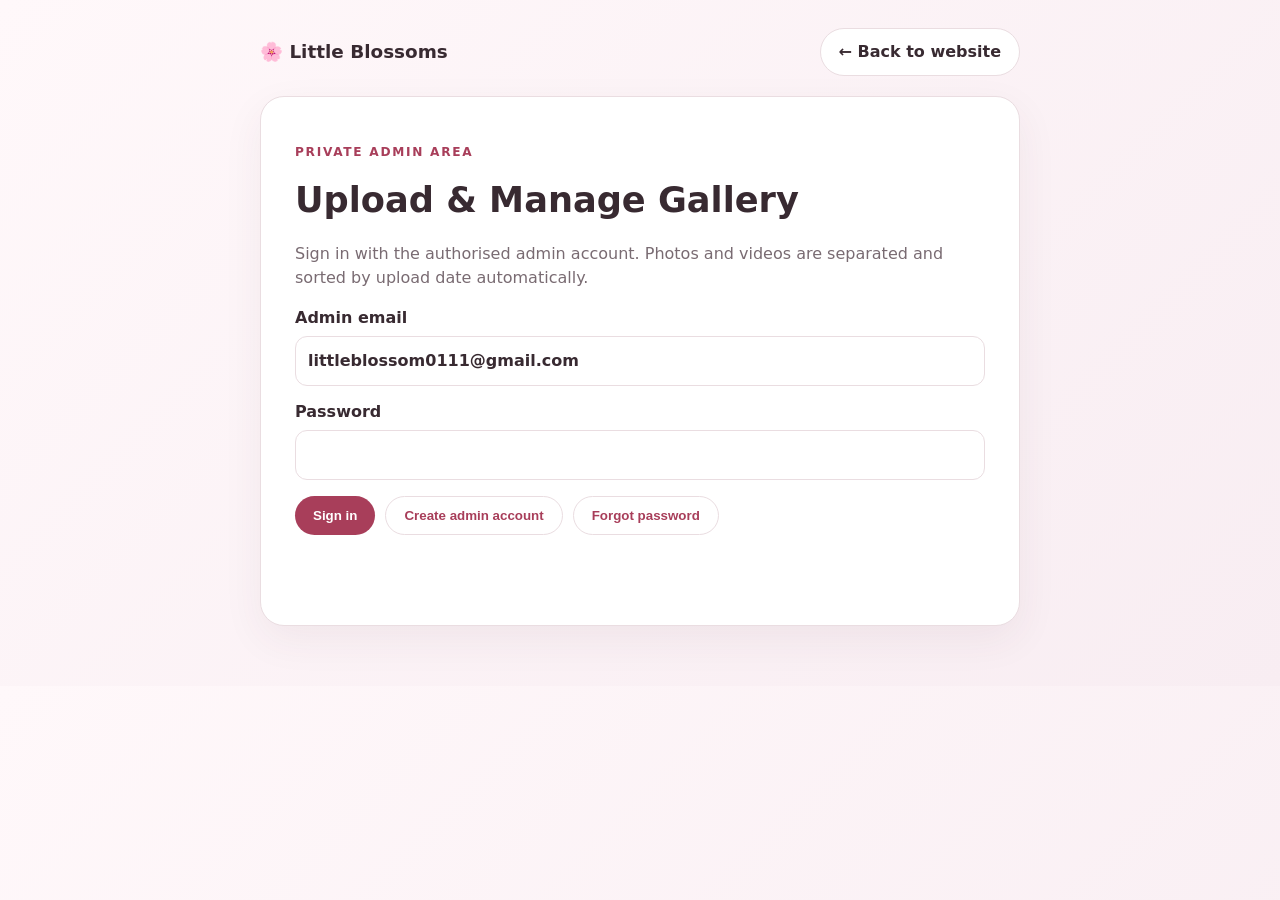
==== gallery-admin.html @ c4740edd "Add separate secure gallery admin upload page" ====
<!doctype html><html lang="en"><head><meta charset="utf-8"><meta name="viewport" content="width=device-width,initial-scale=1"><title>Gallery Admin | Little Blossoms</title><style>
:root{--rose:#a83e5a;--ink:#382a31;--muted:#796b72;--line:#eadde1}*{box-sizing:border-box}body{margin:0;background:linear-gradient(135deg,#fff8fa,#f8edf2);color:var(--ink);font:16px/1.5 system-ui,sans-serif}.wrap{width:min(760px,calc(100% - 28px));margin:28px auto 60px}.top{display:flex;align-items:center;justify-content:space-between;gap:12px;margin-bottom:20px}.brand{font-weight:800;font-size:1.15rem}.back,.btn{display:inline-flex;align-items:center;justify-content:center;border:0;border-radius:999px;padding:11px 18px;text-decoration:none;font-weight:700;cursor:pointer}.back{background:#fff;color:var(--ink);border:1px solid var(--line)}.card{background:#fff;border:1px solid var(--line);border-radius:24px;padding:clamp(20px,5vw,34px);box-shadow:0 14px 40px #54293a10;margin:16px 0}.eyebrow{color:var(--rose);text-transform:uppercase;letter-spacing:.14em;font-size:.76rem;font-weight:800}.card h1{margin:.2em 0;font-size:clamp(1.6rem,5vw,2.2rem)}.muted{color:var(--muted)}label{display:block;font-weight:700;margin:14px 0}input,select,textarea{display:block;width:100%;font:inherit;margin-top:6px;border:1px solid var(--line);border-radius:12px;padding:12px;background:#fff;color:var(--ink)}input[type=file]{padding:10px}.grid{display:grid;grid-template-columns:1fr 1fr;gap:12px}.btn{background:var(--rose);color:#fff}.btn.secondary{background:#fff;color:var(--rose);border:1px solid var(--line)}.btn:disabled{opacity:.55}.actions{display:flex;flex-wrap:wrap;gap:10px;margin-top:16px}.feedback{min-height:1.5em;overflow-wrap:anywhere;color:var(--muted)}.note{background:#fff7e9;border-radius:12px;padding:12px;font-size:.9rem}.hidden{display:none!important}.items{display:grid;gap:10px}.item{border:1px solid var(--line);border-radius:14px;padding:12px;display:flex;align-items:center;gap:12px}.item img{width:72px;height:64px;object-fit:cover;border-radius:9px}.item .meta{flex:1;min-width:0}.item small{display:block;color:var(--muted)}@media(max-width:520px){.grid{grid-template-columns:1fr}.top{align-items:flex-start}.card{border-radius:18px}}
</style></head><body><main class="wrap">
<div class="top"><div class="brand">🌸 Little Blossoms</div><a class="back" href="index.html#gallery">← Back to website</a></div>
<section class="card"><p class="eyebrow">Private admin area</p><h1>Upload &amp; Manage Gallery</h1><p class="muted">Sign in with the authorised admin account. Photos and videos are separated and sorted by upload date automatically.</p>
<form id="loginForm"><label>Admin email<input name="email" type="email" autocomplete="username" required value="littleblossom0111@gmail.com"></label><label>Password<input name="password" type="password" autocomplete="current-password" required minlength="8"></label><div class="actions"><button class="btn" type="submit">Sign in</button><button class="btn secondary" type="button" id="create">Create admin account</button><button class="btn secondary" type="button" id="forgot">Forgot password</button></div></form>
<p id="authFeedback" class="feedback" role="status" aria-live="polite"></p><button id="logout" class="btn secondary hidden" type="button">Sign out</button>
</section>
<section id="uploadCard" class="card hidden"><p class="eyebrow">Admin upload</p><h2>Choose photos or videos</h2><form id="uploadForm">
<div class="grid"><label>Category<select name="category" required><option value="classroom">Classroom</option><option value="art-activities">Art Activities</option><option value="outdoor-play">Outdoor Play</option><option value="celebration">Celebration</option><option value="kids-learning">Kids Learning</option></select></label><label>Media type<select name="kind" required><option value="image">Photos</option><option value="video">Videos</option></select></label></div>
<label>Photo/video title<input name="title" required maxlength="120" placeholder="e.g. Painting activity or Annual Day"></label><label>Description (optional)<textarea name="description" rows="2" maxlength="1000" placeholder="A short description"></textarea></label><label>Select files<input name="files" type="file" required multiple accept="image/jpeg,image/png,image/webp,image/gif,image/heic,video/mp4,video/webm,video/quicktime,video/x-m4v"></label>
<p class="note">Upload date is saved automatically. Choose Photos or Videos before selecting files. Each file can be up to 100 MB. MP4 is recommended for videos. All selected files use the title entered above.</p><button class="btn" type="submit">Upload to gallery</button><p id="uploadFeedback" class="feedback" role="status" aria-live="polite"></p></form></section>
<section id="manageCard" class="card hidden"><p class="eyebrow">Existing uploads</p><h2>Recent media</h2><p class="muted">Latest uploads appear first. Edit or delete existing items from the public gallery while signed in.</p><div id="existingItems" class="items"></div></section></main>
<script type="module">
const URL="https://shyxftohajgbxunfsyay.supabase.co",KEY="sb_publishable_hvisH10Zh_MlX77IVzhTag_a5sv1Nn3",ADMIN="littleblossom0111@gmail.com",BUCKET="little-blossoms-gallery";const {createClient}=await import("https://esm.sh/@supabase/supabase-js@2");const client=createClient(URL,KEY,{auth:{persistSession:true,autoRefreshToken:true,detectSessionInUrl:true}});const $=id=>document.getElementById(id);function msg(id,text,bad=false){$(id).textContent=text;$(id).style.color=bad?"#b42342":"#47764e"}function setAdmin(ok){$("loginForm").classList.toggle("hidden",ok);$("uploadCard").classList.toggle("hidden",!ok);$("manageCard").classList.toggle("hidden",!ok);$("logout").classList.toggle("hidden",!ok);if(ok)loadItems()}async function applySession(session){const ok=(session?.user?.email||"").toLowerCase()===ADMIN;if(session&&!ok)await client.auth.signOut();setAdmin(ok);if(ok)msg("authFeedback","Signed in. You can upload and manage gallery media.")}async function loadItems(){const box=$("existingItems");box.textContent="Loading…";const {data,error}=await client.from("gallery_items").select("title,category,media_type,thumbnail_url,media_url,created_at").order("created_at",{ascending:false}).limit(30);if(error){box.textContent="Could not load media: "+error.message;return}box.textContent="";if(!data?.length){box.textContent="No uploads yet.";return}for(const item of data){const row=document.createElement("div");row.className="item";if(item.media_type==="image"){const img=document.createElement("img");img.src=item.thumbnail_url||item.media_url;img.alt="";row.appendChild(img)}else{const icon=document.createElement("div");icon.textContent="▶ Video";row.appendChild(icon)}const meta=document.createElement("div");meta.className="meta";const title=document.createElement("strong");title.textContent=item.title;const small=document.createElement("small");small.textContent=item.category+" · "+new Date(item.created_at).toLocaleDateString("en-IN");meta.append(title,small);row.appendChild(meta);box.appendChild(row)}}
$("loginForm").addEventListener("submit",async e=>{e.preventDefault();const fd=new FormData(e.currentTarget),email=String(fd.get("email")).trim().toLowerCase(),password=String(fd.get("password"));if(email!==ADMIN){msg("authFeedback","Only the authorised admin email can sign in.",true);return}msg("authFeedback","Signing in…");const {data,error}=await client.auth.signInWithPassword({email,password});if(error){msg("authFeedback",error.message,true);return}await applySession(data.session)});
$("create").addEventListener("click",async()=>{const fd=new FormData($("loginForm")),email=String(fd.get("email")).trim().toLowerCase(),password=String(fd.get("password"));if(email!==ADMIN){msg("authFeedback","Use the authorised admin email.",true);return}if(password.length<8){msg("authFeedback","Enter a password with at least 8 characters.",true);return}const {error}=await client.auth.signUp({email,password,options:{emailRedirectTo:location.href}});msg("authFeedback",error?error.message:"Account request sent. Confirm the verification email, then sign in.",!!error)});
$("forgot").addEventListener("click",async()=>{const email=String(new FormData($("loginForm")).get("email")||"").trim().toLowerCase();if(email!==ADMIN){msg("authFeedback","Enter the authorised admin email first.",true);return}const {error}=await client.auth.resetPasswordForEmail(email,{redirectTo:location.href});msg("authFeedback",error?error.message:"Password reset link sent to admin email.",!!error)});
$("logout").addEventListener("click",async()=>{await client.auth.signOut();setAdmin(false);msg("authFeedback","You are signed out.")});
$("uploadForm").addEventListener("submit",async e=>{e.preventDefault();const session=(await client.auth.getSession()).data.session;if((session?.user?.email||"").toLowerCase()!==ADMIN){msg("uploadFeedback","Please sign in as admin first.",true);return}const fd=new FormData(e.currentTarget),category=String(fd.get("category")),kind=String(fd.get("kind")),title=String(fd.get("title")).trim(),description=String(fd.get("description")||"").trim(),files=Array.from(fd.getAll("files")).filter(f=>f&&f.size);if(!files.length){msg("uploadFeedback","Choose at least one file.",true);return}if(files.some(f=>kind==="image"?!f.type.startsWith("image/"):!f.type.startsWith("video/"))){msg("uploadFeedback","Selected file type does not match the Photos/Videos choice.",true);return}const btn=e.currentTarget.querySelector('button[type="submit"]');btn.disabled=true;let done=0,failed=[];for(const file of files){if(file.size>100*1024*1024){failed.push(file.name+" exceeds 100 MB");continue}const safe=file.name.replace(/[^a-zA-Z0-9._-]/g,"_").slice(-100),path=category+"/"+crypto.randomUUID()+"-"+safe;const {error:upErr}=await client.storage.from(BUCKET).upload(path,file,{cacheControl:"3600",upsert:false,contentType:file.type});if(upErr){failed.push(file.name+": "+upErr.message);continue}const url=client.storage.from(BUCKET).getPublicUrl(path).data.publicUrl;const {error:dbErr}=await client.from("gallery_items").insert({title:title||file.name,category,media_type:kind,media_url:url,thumbnail_url:kind==="image"?url:null,storage_path:path,description:description||null,display_order:Date.now(),is_published:true});if(dbErr){await client.storage.from(BUCKET).remove([path]);failed.push(file.name+": "+dbErr.message);continue}done++;msg("uploadFeedback","Uploaded "+done+" of "+files.length+"…")}if(done){msg("uploadFeedback","Done! "+done+" file(s) uploaded. Upload date saved automatically.");e.currentTarget.reset();await loadItems()}if(failed.length)msg("uploadFeedback",(done?"Uploaded "+done+". ":"")+"Issues: "+failed.join(" | "),true);btn.disabled=false});
const {data:{session}}=await client.auth.getSession();await applySession(session);client.auth.onAuthStateChange((_event,session)=>applySession(session));
</script></body></html>
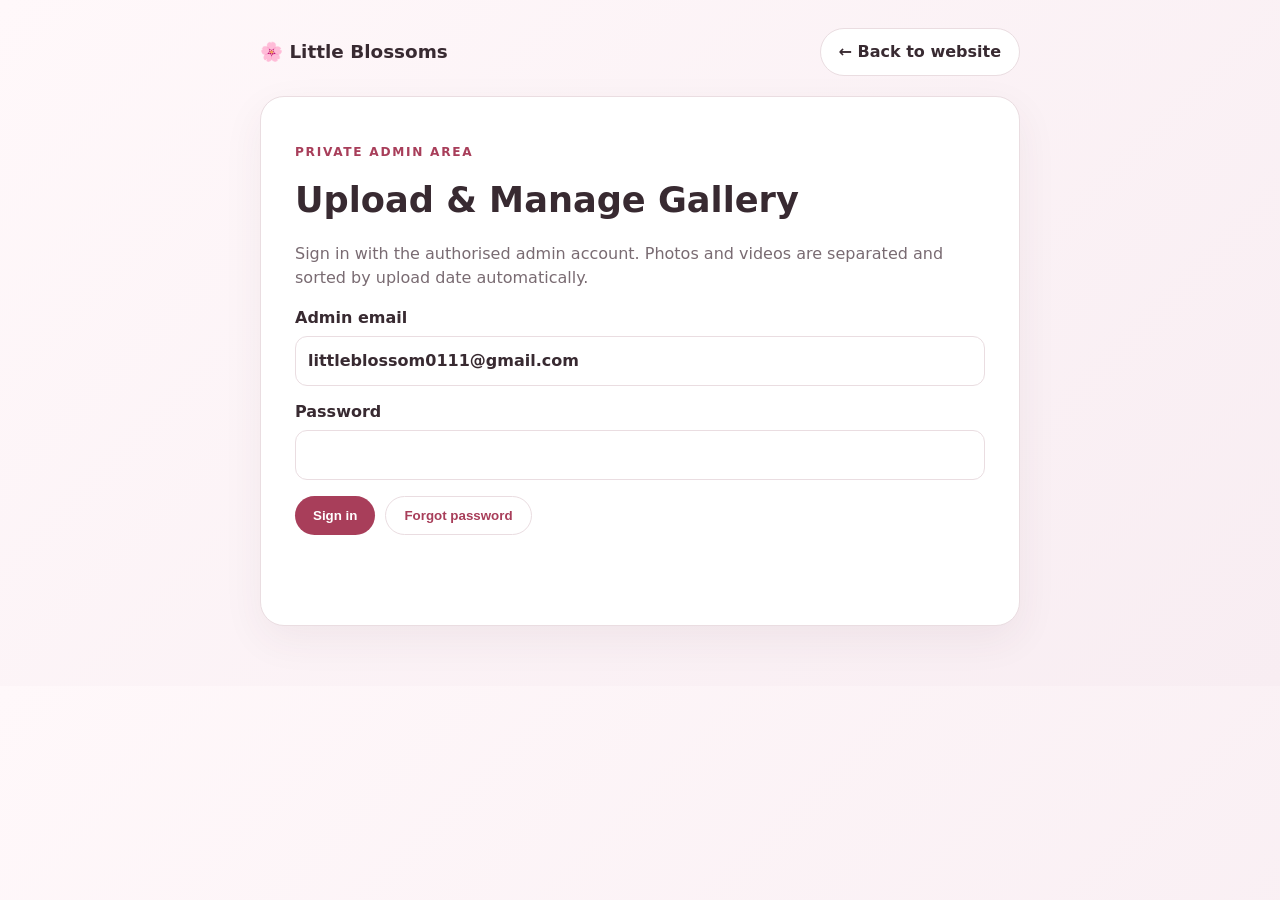
==== commit fe061d91: "Remove public admin account signup button" ====
--- a/gallery-admin.html
+++ b/gallery-admin.html
@@ -3,7 +3,7 @@
 </style></head><body><main class="wrap">
 <div class="top"><div class="brand">🌸 Little Blossoms</div><a class="back" href="index.html#gallery">← Back to website</a></div>
 <section class="card"><p class="eyebrow">Private admin area</p><h1>Upload &amp; Manage Gallery</h1><p class="muted">Sign in with the authorised admin account. Photos and videos are separated and sorted by upload date automatically.</p>
-<form id="loginForm"><label>Admin email<input name="email" type="email" autocomplete="username" required value="littleblossom0111@gmail.com"></label><label>Password<input name="password" type="password" autocomplete="current-password" required minlength="8"></label><div class="actions"><button class="btn" type="submit">Sign in</button><button class="btn secondary" type="button" id="create">Create admin account</button><button class="btn secondary" type="button" id="forgot">Forgot password</button></div></form>
+<form id="loginForm"><label>Admin email<input name="email" type="email" autocomplete="username" required value="littleblossom0111@gmail.com"></label><label>Password<input name="password" type="password" autocomplete="current-password" required minlength="8"></label><div class="actions"><button class="btn" type="submit">Sign in</button><button class="btn secondary" type="button" id="forgot">Forgot password</button></div></form>
 <p id="authFeedback" class="feedback" role="status" aria-live="polite"></p><button id="logout" class="btn secondary hidden" type="button">Sign out</button>
 </section>
 <section id="uploadCard" class="card hidden"><p class="eyebrow">Admin upload</p><h2>Choose photos or videos</h2><form id="uploadForm">
@@ -14,9 +14,8 @@
 <script type="module">
 const URL="https://shyxftohajgbxunfsyay.supabase.co",KEY="sb_publishable_hvisH10Zh_MlX77IVzhTag_a5sv1Nn3",ADMIN="littleblossom0111@gmail.com",BUCKET="little-blossoms-gallery";const {createClient}=await import("https://esm.sh/@supabase/supabase-js@2");const client=createClient(URL,KEY,{auth:{persistSession:true,autoRefreshToken:true,detectSessionInUrl:true}});const $=id=>document.getElementById(id);function msg(id,text,bad=false){$(id).textContent=text;$(id).style.color=bad?"#b42342":"#47764e"}function setAdmin(ok){$("loginForm").classList.toggle("hidden",ok);$("uploadCard").classList.toggle("hidden",!ok);$("manageCard").classList.toggle("hidden",!ok);$("logout").classList.toggle("hidden",!ok);if(ok)loadItems()}async function applySession(session){const ok=(session?.user?.email||"").toLowerCase()===ADMIN;if(session&&!ok)await client.auth.signOut();setAdmin(ok);if(ok)msg("authFeedback","Signed in. You can upload and manage gallery media.")}async function loadItems(){const box=$("existingItems");box.textContent="Loading…";const {data,error}=await client.from("gallery_items").select("title,category,media_type,thumbnail_url,media_url,created_at").order("created_at",{ascending:false}).limit(30);if(error){box.textContent="Could not load media: "+error.message;return}box.textContent="";if(!data?.length){box.textContent="No uploads yet.";return}for(const item of data){const row=document.createElement("div");row.className="item";if(item.media_type==="image"){const img=document.createElement("img");img.src=item.thumbnail_url||item.media_url;img.alt="";row.appendChild(img)}else{const icon=document.createElement("div");icon.textContent="▶ Video";row.appendChild(icon)}const meta=document.createElement("div");meta.className="meta";const title=document.createElement("strong");title.textContent=item.title;const small=document.createElement("small");small.textContent=item.category+" · "+new Date(item.created_at).toLocaleDateString("en-IN");meta.append(title,small);row.appendChild(meta);box.appendChild(row)}}
 $("loginForm").addEventListener("submit",async e=>{e.preventDefault();const fd=new FormData(e.currentTarget),email=String(fd.get("email")).trim().toLowerCase(),password=String(fd.get("password"));if(email!==ADMIN){msg("authFeedback","Only the authorised admin email can sign in.",true);return}msg("authFeedback","Signing in…");const {data,error}=await client.auth.signInWithPassword({email,password});if(error){msg("authFeedback",error.message,true);return}await applySession(data.session)});
-$("create").addEventListener("click",async()=>{const fd=new FormData($("loginForm")),email=String(fd.get("email")).trim().toLowerCase(),password=String(fd.get("password"));if(email!==ADMIN){msg("authFeedback","Use the authorised admin email.",true);return}if(password.length<8){msg("authFeedback","Enter a password with at least 8 characters.",true);return}const {error}=await client.auth.signUp({email,password,options:{emailRedirectTo:location.href}});msg("authFeedback",error?error.message:"Account request sent. Confirm the verification email, then sign in.",!!error)});
 $("forgot").addEventListener("click",async()=>{const email=String(new FormData($("loginForm")).get("email")||"").trim().toLowerCase();if(email!==ADMIN){msg("authFeedback","Enter the authorised admin email first.",true);return}const {error}=await client.auth.resetPasswordForEmail(email,{redirectTo:location.href});msg("authFeedback",error?error.message:"Password reset link sent to admin email.",!!error)});
 $("logout").addEventListener("click",async()=>{await client.auth.signOut();setAdmin(false);msg("authFeedback","You are signed out.")});
-$("uploadForm").addEventListener("submit",async e=>{e.preventDefault();const session=(await client.auth.getSession()).data.session;if((session?.user?.email||"").toLowerCase()!==ADMIN){msg("uploadFeedback","Please sign in as admin first.",true);return}const fd=new FormData(e.currentTarget),category=String(fd.get("category")),kind=String(fd.get("kind")),title=String(fd.get("title")).trim(),description=String(fd.get("description")||"").trim(),files=Array.from(fd.getAll("files")).filter(f=>f&&f.size);if(!files.length){msg("uploadFeedback","Choose at least one file.",true);return}if(files.some(f=>kind==="image"?!f.type.startsWith("image/"):!f.type.startsWith("video/"))){msg("uploadFeedback","Selected file type does not match the Photos/Videos choice.",true);return}const btn=e.currentTarget.querySelector('button[type="submit"]');btn.disabled=true;let done=0,failed=[];for(const file of files){if(file.size>100*1024*1024){failed.push(file.name+" exceeds 100 MB");continue}const safe=file.name.replace(/[^a-zA-Z0-9._-]/g,"_").slice(-100),path=category+"/"+crypto.randomUUID()+"-"+safe;const {error:upErr}=await client.storage.from(BUCKET).upload(path,file,{cacheControl:"3600",upsert:false,contentType:file.type});if(upErr){failed.push(file.name+": "+upErr.message);continue}const url=client.storage.from(BUCKET).getPublicUrl(path).data.publicUrl;const {error:dbErr}=await client.from("gallery_items").insert({title:title||file.name,category,media_type:kind,media_url:url,thumbnail_url:kind==="image"?url:null,storage_path:path,description:description||null,display_order:Date.now(),is_published:true});if(dbErr){await client.storage.from(BUCKET).remove([path]);failed.push(file.name+": "+dbErr.message);continue}done++;msg("uploadFeedback","Uploaded "+done+" of "+files.length+"…")}if(done){msg("uploadFeedback","Done! "+done+" file(s) uploaded. Upload date saved automatically.");e.currentTarget.reset();await loadItems()}if(failed.length)msg("uploadFeedback",(done?"Uploaded "+done+". ":"")+"Issues: "+failed.join(" | "),true);btn.disabled=false});
+$("uploadForm").addEventListener("submit",async e=>{e.preventDefault();const session=(await client.auth.getSession()).data.session;if((session?.user?.email||"").toLowerCase()!==ADMIN){msg("uploadFeedback","Please sign in as admin first.",true);return}const fd=new FormData(e.currentTarget),category=String(fd.get("category")),kind=String(fd.get("kind")),title=String(fd.get("title")).trim(),description=String(fd.get("description")||"").trim(),files=Array.from(fd.getAll("files")).filter(f=>f&&f.size);if(!files.length){msg("uploadFeedback","Choose at least one file.",true);return}if(files.some(f=>kind==="image"?!f.type.startsWith("image/"):!f.type.startsWith("video/"))){msg("uploadFeedback","Selected file type does not match the Photos/Videos choice.",true);return}const btn=e.currentTarget.querySelector('button[type="submit"]');btn.disabled=true;let done=0,failed=[];for(const file of files){if(file.size>100*1024*1024){failed.push(file.name+" exceeds 100 MB");continue}const safe=file.name.replace(/[^a-zA-Z0-9._-]/g,"_").slice(-100),path=category+"/"+crypto.randomUUID()+"-"+safe;const {error:upErr}=await client.storage.from(BUCKET).upload(path,file,{cacheControl:"3600",upsert:false,contentType:file.type});if(upErr){failed.push(file.name+": "+upErr.message);continue}const url=client.storage.from(BUCKET).getPublicUrl(path).data.publicUrl;const {error:dbErr}=await client.from("gallery_items").insert({title:title||file.name,category,media_type:kind,media_url:url,thumbnail_url:kind==="image"?url:null,storage_path:path,description:description||null,display_order:Math.floor(Date.now()/1000),is_published:true});if(dbErr){await client.storage.from(BUCKET).remove([path]);failed.push(file.name+": "+dbErr.message);continue}done++;msg("uploadFeedback","Uploaded "+done+" of "+files.length+"…")}if(done){msg("uploadFeedback","Done! "+done+" file(s) uploaded. Upload date saved automatically.");e.currentTarget.reset();await loadItems()}if(failed.length)msg("uploadFeedback",(done?"Uploaded "+done+". ":"")+"Issues: "+failed.join(" | "),true);btn.disabled=false});
 const {data:{session}}=await client.auth.getSession();await applySession(session);client.auth.onAuthStateChange((_event,session)=>applySession(session));
 </script></body></html>
